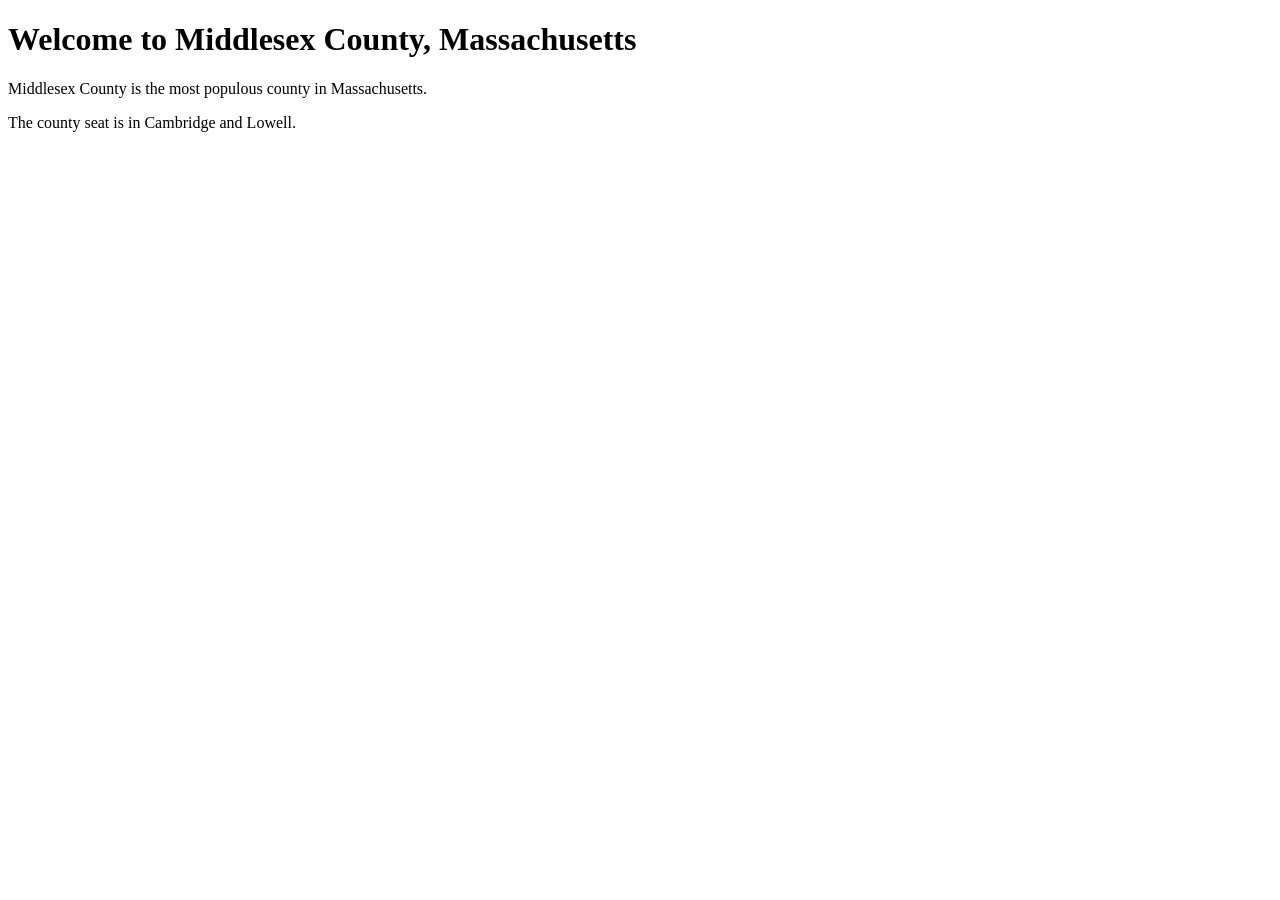
==== index.html @ 89b2ed57 "Added index.html" ====
<!DOCTYPE html>
<html lang="en">
 <head>
 <meta charset="UTF-8">
 <meta name="viewport" content="width=device-width, initial-scale=1.0">
 <title>Middlesex County, MA</title>
 </head>
 <body>
 <h1>Welcome to Middlesex County, Massachusetts</h1>
 <p>Middlesex County is the most populous county in Massachusetts.</p>
 <p>The county seat is in Cambridge and Lowell.</p>
 </body>
</html>
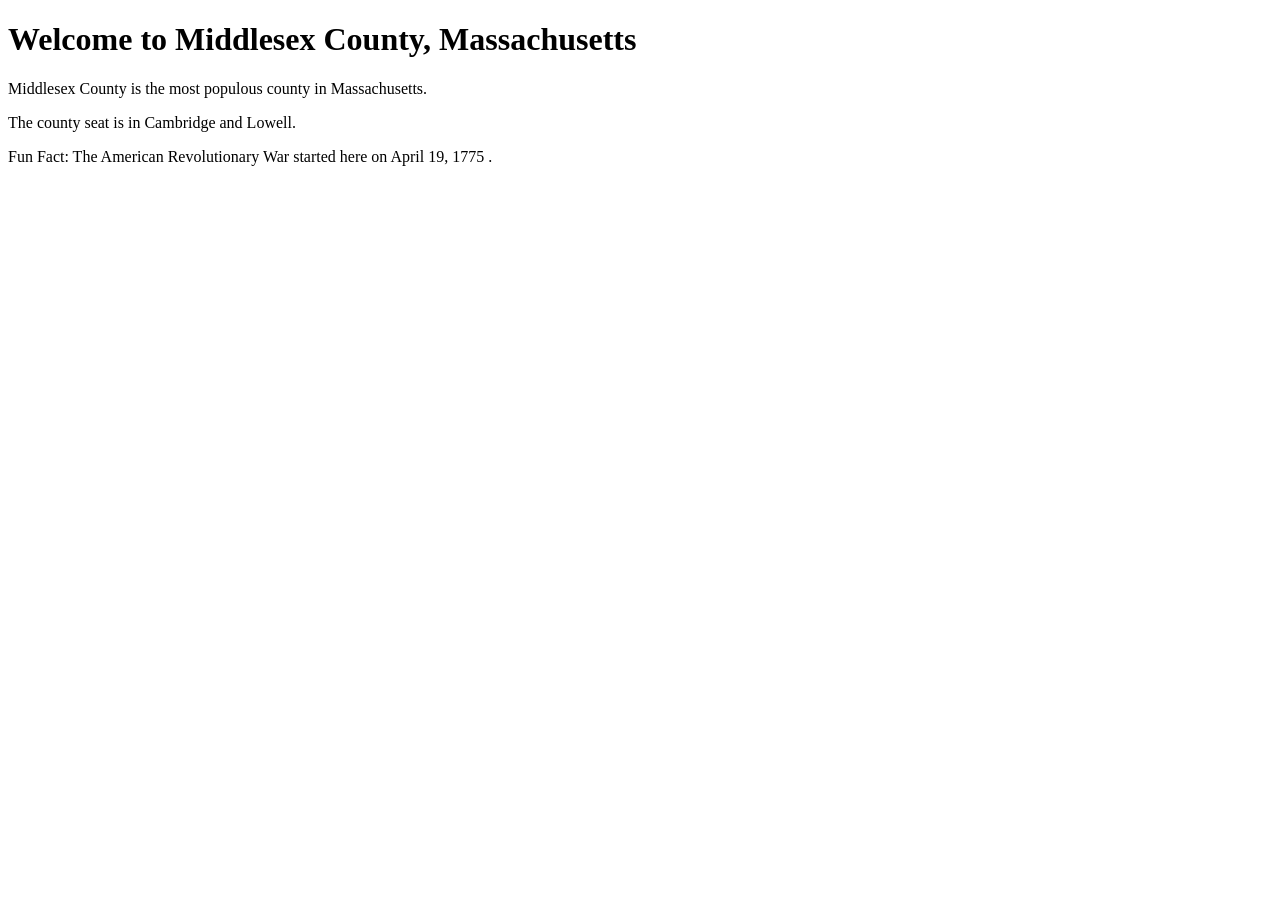
==== commit 78a02c7c: "updated website" ====
--- a/index.html
+++ b/index.html
@@ -9,5 +9,6 @@
  <h1>Welcome to Middlesex County, Massachusetts</h1>
  <p>Middlesex County is the most populous county in Massachusetts.</p>
  <p>The county seat is in Cambridge and Lowell.</p>
+ <p>Fun Fact: The American Revolutionary War started here on April 19, 1775 .</p>
  </body>
 </html>
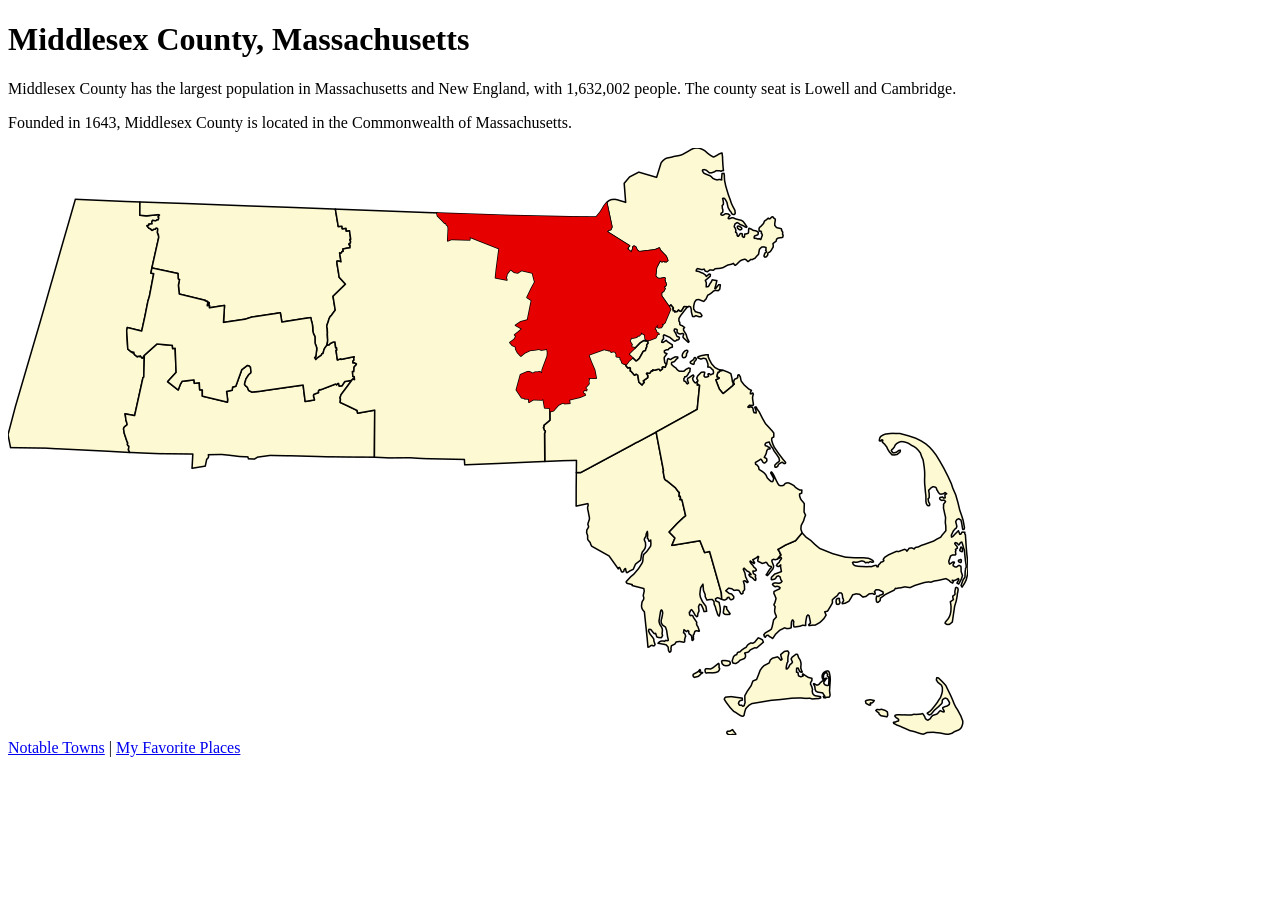
==== commit 91b57734: "Add county site HTML pages" ====
--- a/index.html
+++ b/index.html
@@ -6,9 +6,20 @@
  <title>Middlesex County, MA</title>
  </head>
  <body>
- <h1>Welcome to Middlesex County, Massachusetts</h1>
- <p>Middlesex County is the most populous county in Massachusetts.</p>
- <p>The county seat is in Cambridge and Lowell.</p>
- <p>Fun Fact: The American Revolutionary War started here on April 19, 1775 .</p>
+ <h1>Middlesex County, Massachusetts</h1>
+ <p>
+ Middlesex County has the largest population in Massachusetts and New England,
+ with 1,632,002 people. The county seat is Lowell and Cambridge.
+ </p>
+ <p>
+ Founded in 1643, Middlesex County is located in the Commonwealth of Massachusetts.
+ </p>
+
+ <img src="massachusettsmap.jpeg" alt="Map of Burlington County">
+
+ <nav>
+ <a href="towns.html">Notable Towns</a> |
+ <a href="mytown.html">My Favorite Places</a>
+ </nav>
  </body>
 </html>
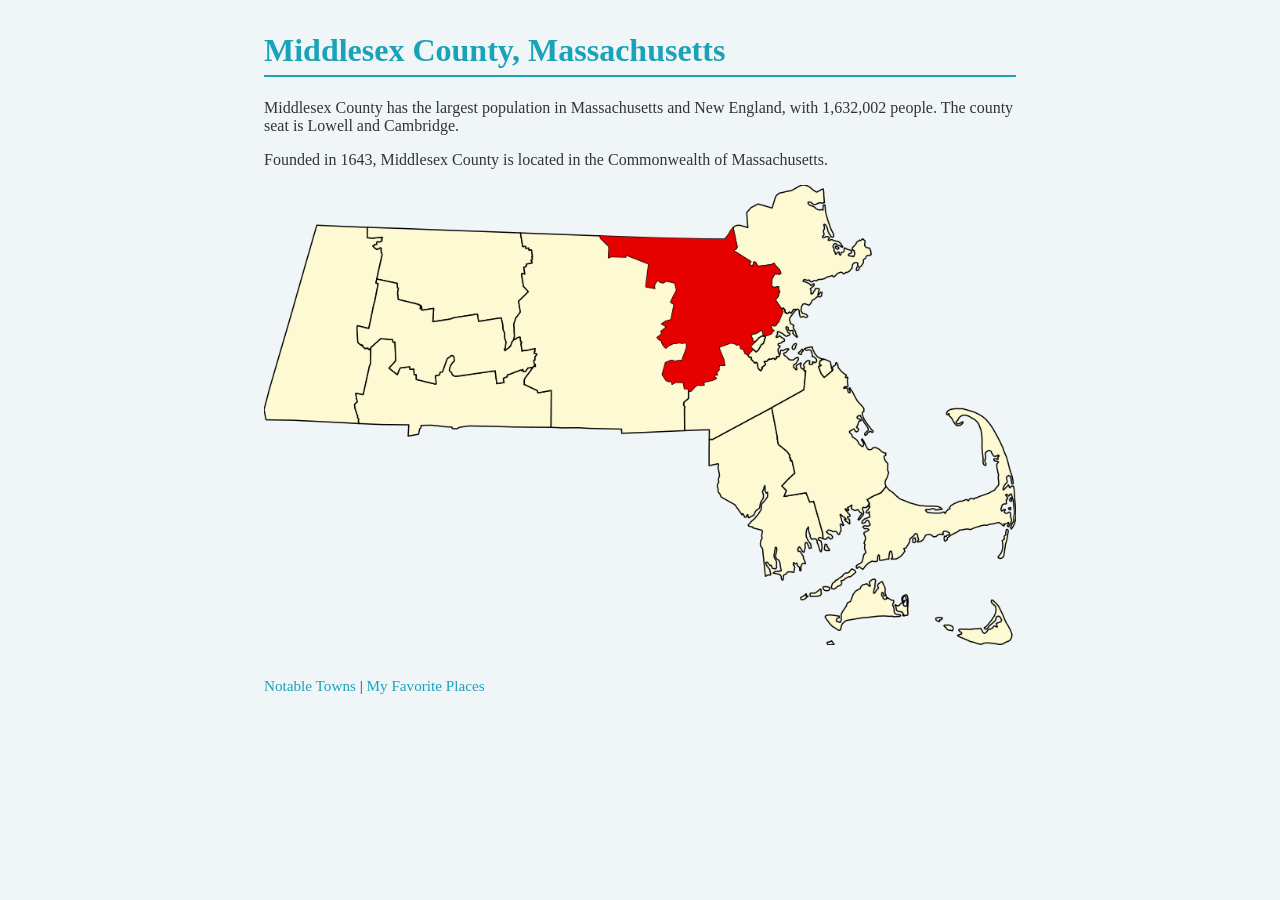
==== commit 8c2b1e3b: "Add CSS styling to county site" ====
--- a/index.html
+++ b/index.html
@@ -4,6 +4,7 @@
  <meta charset="UTF-8">
  <meta name="viewport" content="width=device-width, initial-scale=1.0">
  <title>Middlesex County, MA</title>
+ <link rel="stylesheet" href="style.css">
  </head>
  <body>
  <h1>Middlesex County, Massachusetts</h1>
--- a/style.css
+++ b/style.css
@@ -0,0 +1,58 @@
+/* Global reset */
+* {
+ box-sizing: border-box;
+}
+/* Page-wide defaults */
+body {
+ font-family: Georgia, 'Times New Roman', serif;
+ font-size: 16px;
+ color: #333333;
+ background-color: #F0F5F7;
+ max-width: 800px;
+ margin: 2rem auto;
+ padding: 0 1.5rem;
+}
+/* Headings */
+h1 {
+ color: #1AA3B8;
+ font-size: 2rem;
+ border-bottom: 2px solid #1AA3B8;
+ padding-bottom: 0.4rem;
+}
+h2 {
+ color: #1AA3B8;
+ font-size: 1.3rem;
+ margin-top: 0;
+}
+/* Links */
+a {
+ color: #1AA3B8;
+ text-decoration: none;
+}
+a:hover {
+ text-decoration: underline;
+}
+/* Navigation */
+nav {
+ margin-top: 2rem;
+ font-size: 0.95rem;
+}
+/* Images */
+img {
+ max-width: 100%;
+ display: block;
+ margin: 1rem 0;
+}
+
+/* Card style — applies to all three .favorite divs */
+.favorite {
+ background-color: #FFFFFF;
+ border: 2px solid #18a2b7;
+ border-radius: 8px;
+ padding: 1.2rem 1.5rem;
+ margin-bottom: 1.2rem;
+}
+/* Remove top margin from the very first card */
+.favorite:first-child {
+ margin-top: 0;
+}
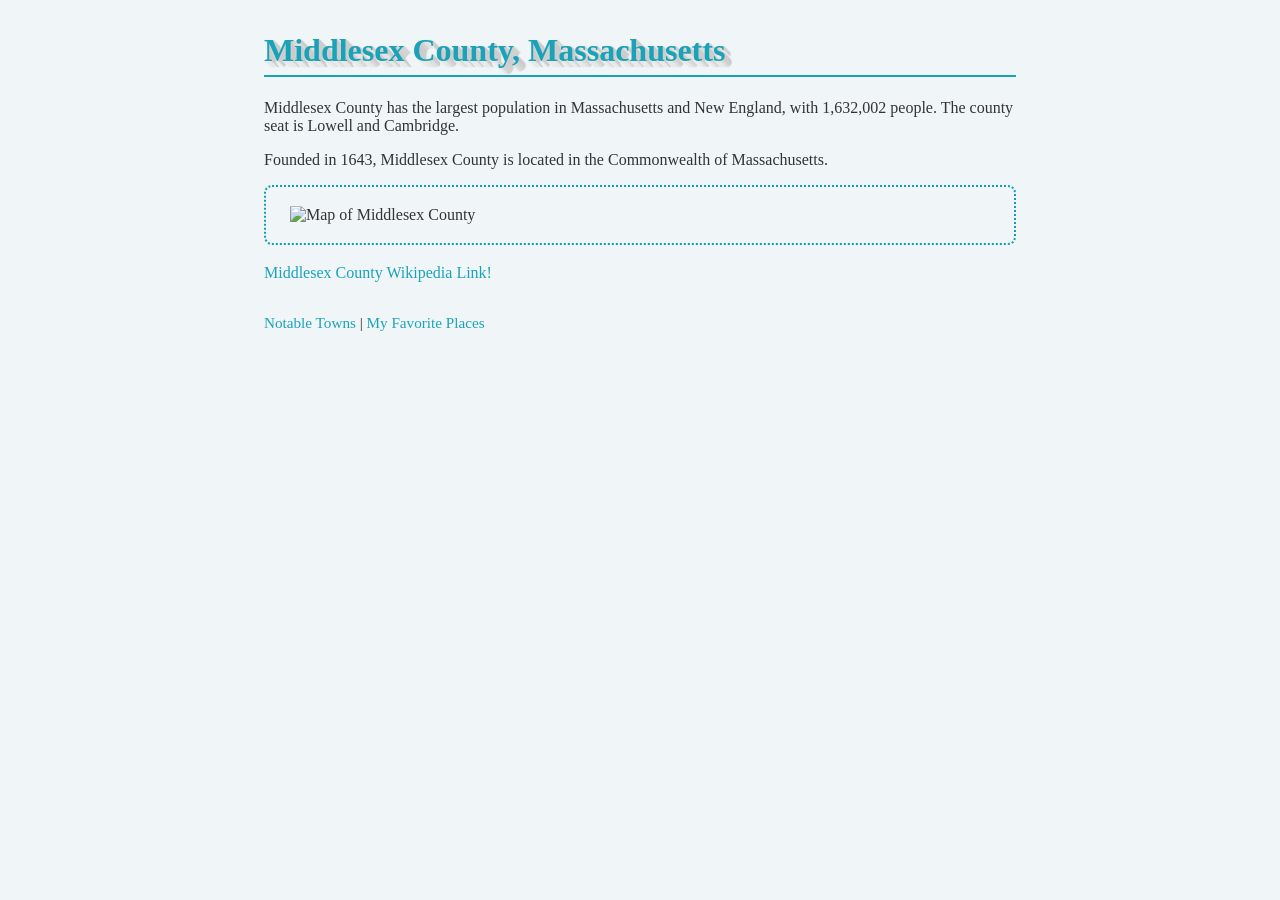
==== commit 0d09b32b: "updated webiste" ====
--- a/index.html
+++ b/index.html
@@ -16,7 +16,9 @@
  Founded in 1643, Middlesex County is located in the Commonwealth of Massachusetts.
  </p>
 
- <img src="massachusettsmap.jpeg" alt="Map of Burlington County">
+ <img src="img/massachusettsmap.jpeg" alt="Map of Middlesex County">
+ <a target="_blank" rel="noopener noreferrer" 
+    href="https://en.wikipedia.org/wiki/Middlesex_County,_Massachusetts"> Middlesex County Wikipedia Link!</a>
 
  <nav>
  <a href="towns.html">Notable Towns</a> |
--- a/style.css
+++ b/style.css
@@ -15,6 +15,7 @@
 /* Headings */
 h1 {
  color: #1AA3B8;
+ text-shadow: 1px 0px 1px #CCCCCC, 0px 1px 1px #EEEEEE, 2px 1px 1px #CCCCCC, 1px 2px 1px #EEEEEE, 3px 2px 1px #CCCCCC, 2px 3px 1px #EEEEEE, 4px 3px 1px #CCCCCC, 3px 4px 1px #EEEEEE, 5px 4px 1px #CCCCCC, 4px 5px 1px #EEEEEE, 6px 5px 1px #CCCCCC, 5px 6px 1px #EEEEEE, 7px 6px 1px #CCCCCC;
  font-size: 2rem;
  border-bottom: 2px solid #1AA3B8;
  padding-bottom: 0.4rem;
@@ -23,6 +24,8 @@
  color: #1AA3B8;
  font-size: 1.3rem;
  margin-top: 0;
+ -webkit-box-shadow: 0px 10px 13px -7px #000000, 5px 5px 15px 5px rgba(0,0,0,0); 
+ box-shadow: 0px 10px 13px -7px #000000, 5px 5px 15px 5px rgba(0,0,0,0);
 }
 /* Links */
 a {
@@ -31,6 +34,7 @@
 }
 a:hover {
  text-decoration: underline;
+
 }
 /* Navigation */
 nav {
@@ -42,12 +46,17 @@
  max-width: 100%;
  display: block;
  margin: 1rem 0;
+ border: 2px dotted #0ca0b7;
+ border-radius: 8px;
+ padding: 1.2rem 1.5rem;
+ margin-bottom: 1.2rem;
+
 }
 
 /* Card style — applies to all three .favorite divs */
 .favorite {
  background-color: #FFFFFF;
- border: 2px solid #18a2b7;
+ border: 2px solid #eb89e0;
  border-radius: 8px;
  padding: 1.2rem 1.5rem;
  margin-bottom: 1.2rem;
@@ -55,4 +64,41 @@
 /* Remove top margin from the very first card */
 .favorite:first-child {
  margin-top: 0;
+}
+
+.favorite:hover {
+ text-decoration: underline;
+}
+
+thead {
+ color: #f4f4f4;
+ text-shadow: 3px 5px 2px #474747;
+ font-size: 1.5rem;
+ border-bottom: 2px solid #1349de;
+ padding-bottom: 0.4rem;
+ background-color: #1b73ef;
+ border: 2px solid #182bb7;
+ border-radius: 8px;
+ padding: 1.2rem 1.5rem;
+ margin-bottom: 1.2rem;
+}
+tbody {
+ color: #bccaed;
+ font-size: 1rem;
+ padding-bottom: 2rem;
+ background-color: #4c61cb;
+ border: 2px dashed #eeeeee;
+ border-radius: 15px;
+ padding: 1.2rem 1.5rem;
+ margin-bottom: 1.2rem;
+}
+
+tbody tr:nth-child(odd) {
+    background-color: #4a73f0;
+    color: #abb7e8
+}
+tbody tr:nth-child(even) {
+    background-color: #abb7e8;
+    color: #4a73f0;
+    font-size: 1rem;
 }
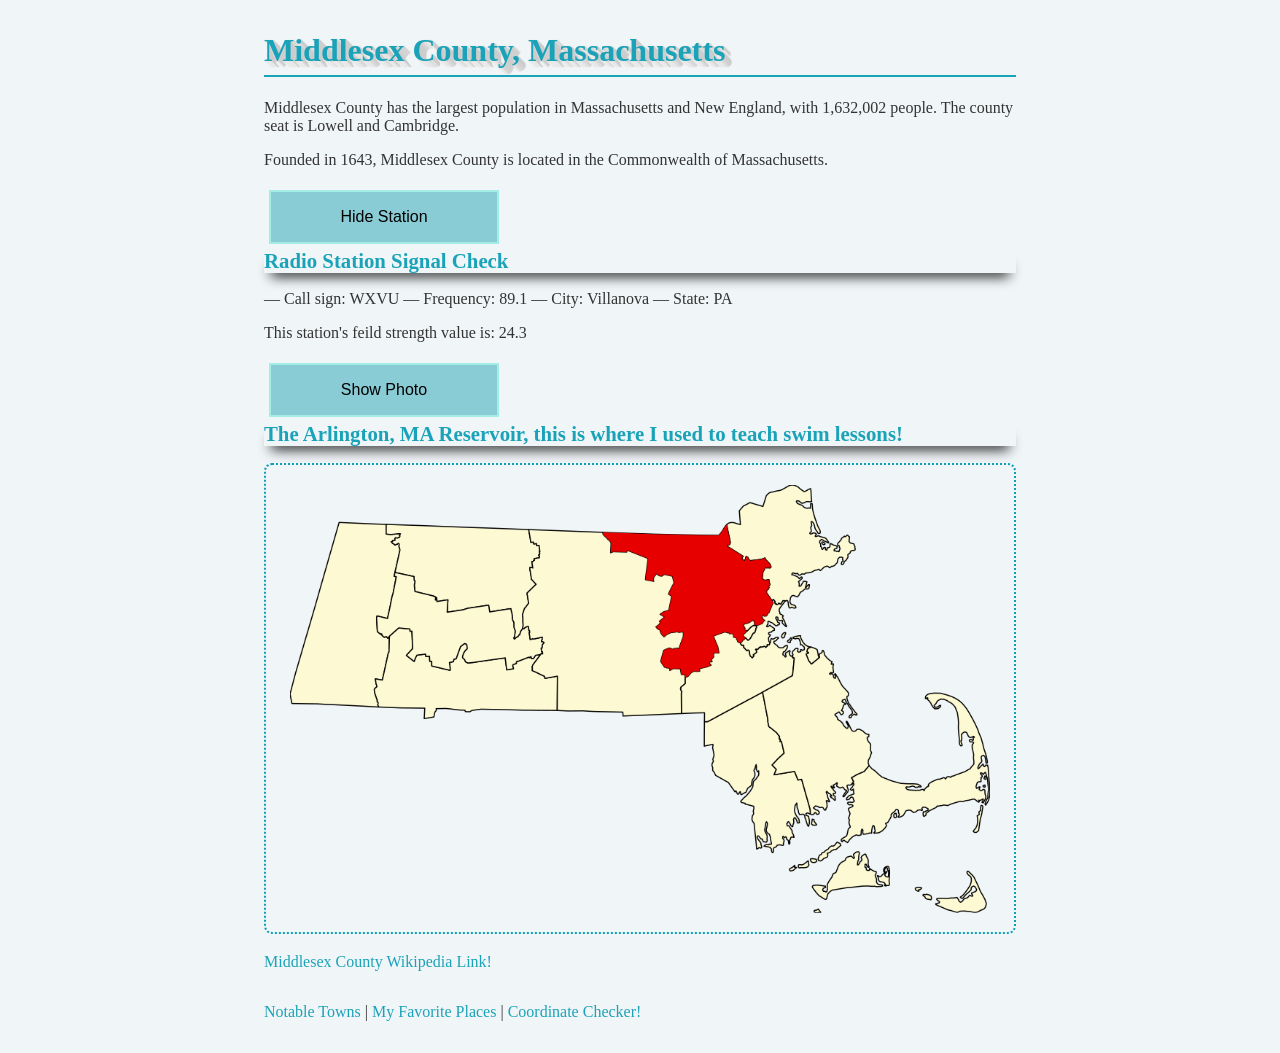
==== commit 0db84ca7: "homework 3 updates" ====
--- a/index.html
+++ b/index.html
@@ -8,13 +8,27 @@
  </head>
  <body>
  <h1>Middlesex County, Massachusetts</h1>
- <p>
+ <p id="county-desc">
  Middlesex County has the largest population in Massachusetts and New England,
  with 1,632,002 people. The county seat is Lowell and Cambridge.
  </p>
  <p>
  Founded in 1643, Middlesex County is located in the Commonwealth of Massachusetts.
  </p>
+ 
+<button id="toggle-btn">Hide Station</button>
+
+ <div id="station-section">
+ <h2>Radio Station Signal Check</h2>
+ <p id="station-result"></p>
+ <p id="station-detail"></p>
+</div>
+
+<button id="water-pic-btn">Show Photo</button>
+<div id="water-photo">
+<h2>The Arlington, MA Reservoir, this is where I used to teach swim lessons!</h2>
+</div>
+
 
  <img src="img/massachusettsmap.jpeg" alt="Map of Middlesex County">
  <a target="_blank" rel="noopener noreferrer" 
@@ -22,7 +36,10 @@
 
  <nav>
  <a href="towns.html">Notable Towns</a> |
- <a href="mytown.html">My Favorite Places</a>
+ <a href="mytown.html">My Favorite Places</a> |
+ <a href="coordinates.html">Coordinate Checker!</a>
  </nav>
+ <script src="js/county.js"></script>
+ <script src="js/dom.js"></script>
  </body>
 </html>
--- a/style.css
+++ b/style.css
@@ -39,7 +39,21 @@
 /* Navigation */
 nav {
  margin-top: 2rem;
- font-size: 0.95rem;
+ font-size: 1rem;
+}
+
+nav a:hover {
+    margin-top: 2rem;
+    font-size: 1rem;
+    text-decoration: underline;
+    color: #bccaed;
+
+    
+}
+
+nav:hover {
+    color: #bccaed;
+    text-decoration: underline;
 }
 /* Images */
 img {
@@ -101,4 +115,37 @@
     background-color: #abb7e8;
     color: #4a73f0;
     font-size: 1rem;
-}+}
+
+input {
+    width: 230px;
+    padding: 1rem;
+    border: 2px solid #eeeeee;
+    font-size: 1rem;
+    margin: 5px;
+}
+
+button {
+    width: 230px;
+    padding: 1rem;
+    border: 2px solid #a4ede7;
+    background-color: #8accd6;
+    font-size: 1rem;
+    margin: 5px;
+}
+button:hover {
+ text-decoration: underline;
+ background-color: #0ca0b7;
+}
+
+.hidden { 
+    display: none; 
+}
+
+.result-inside {
+    color: rgb(87, 218, 87);
+}
+
+.result-outside {
+    color: rgb(248, 99, 99)
+}
